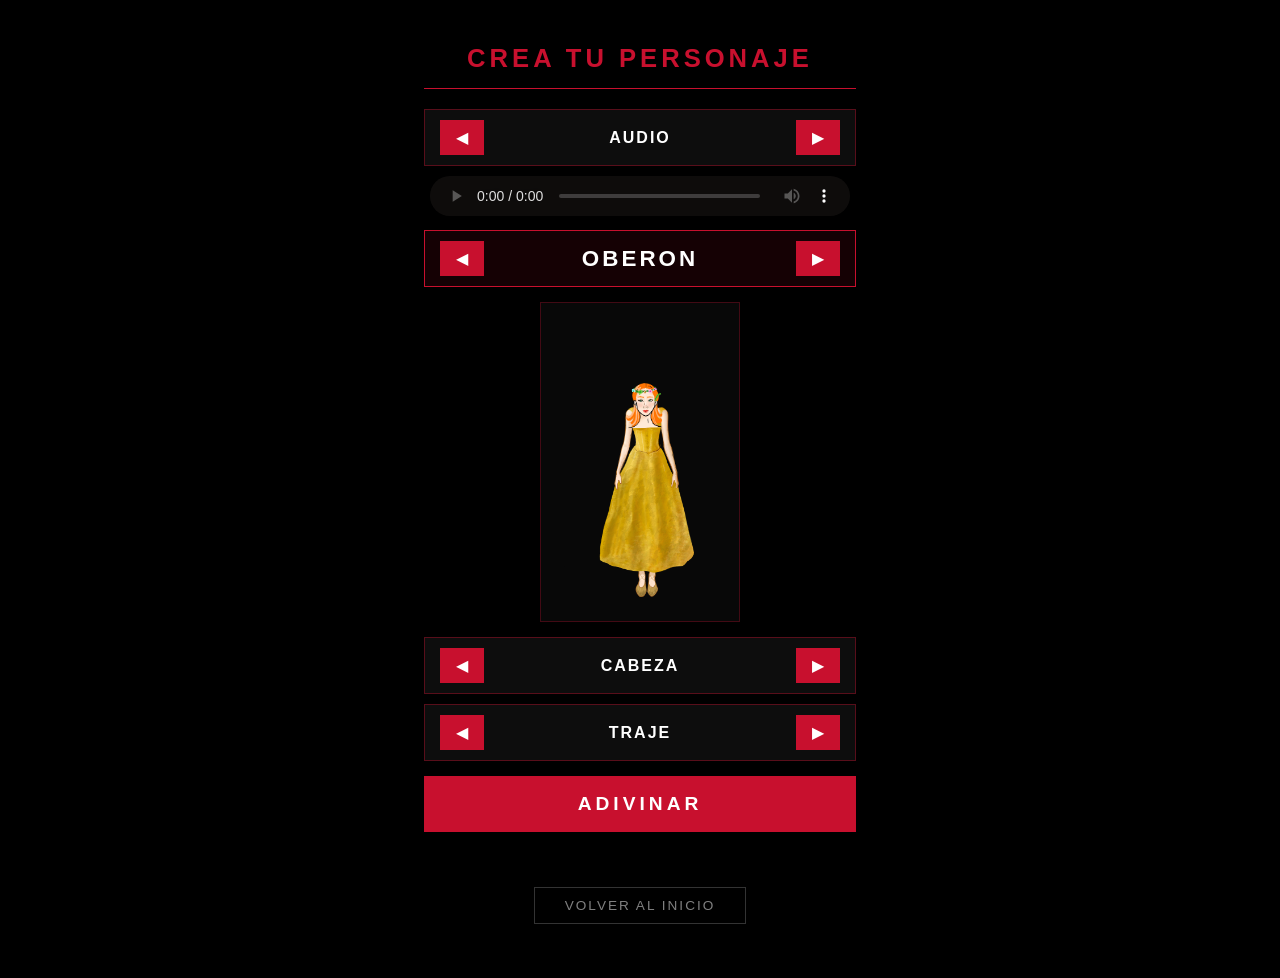
==== juego.html @ 45f5f7ee "Borrador 1" ====
<!DOCTYPE html>
<html lang="es">
<head>
    <meta charset="UTF-8">
    <meta name="viewport" content="width=device-width, initial-scale=1.0">
    <title>Creación de Personaje</title>
    <link rel="stylesheet" href="style.css">
</head>
<body>
    <div class="game-container">
        <h2>Crea tu personaje</h2>
        
        <!-- Reproductor de Audio con Selector -->
        <div class="audio-section">
            <div class="selector">
                <button class="flecha" onclick="cambiarAudio(-1)">&#9664;</button>
                <span>Audio</span>
                <button class="flecha" onclick="cambiarAudio(1)">&#9654;</button>
            </div>
            <audio id="reproductor-audio" controls>
                <source id="fuente-audio" src="audios/audio1.mp3" type="audio/mpeg">
                Tu navegador no soporta el elemento de audio.
            </audio>
        </div>

        <!-- Selector de Nombre de Personaje -->
        <div class="selector selector-nombre">
            <button class="flecha" onclick="cambiarNombre(-1)">&#9664;</button>
            <span id="nombre-personaje">Titania</span>
            <button class="flecha" onclick="cambiarNombre(1)">&#9654;</button>
        </div>

        <!-- Área donde se visualiza el personaje -->
        <div class="character-preview">
            <img id="traje-img" class="parte-personaje" src="img/traje1.png" alt="Traje">
            <img id="cabeza-img" class="parte-personaje" src="img/cabeza1.png" alt="Cabeza">
        </div>

        <!-- Controles para elegir -->
        <div class="controles">
            <!-- Selector de Cabezas -->
            <div class="selector">
                <button class="flecha" onclick="cambiarCabeza(-1)">&#9664;</button>
                <span>Cabeza</span>
                <button class="flecha" onclick="cambiarCabeza(1)">&#9654;</button>
            </div>

            <!-- Selector de Trajes -->
            <div class="selector">
                <button class="flecha" onclick="cambiarTraje(-1)">&#9664;</button>
                <span>Traje</span>
                <button class="flecha" onclick="cambiarTraje(1)">&#9654;</button>
            </div>
        </div>

        <!-- NUEVO: Botón Adivinar y mensaje de resultado -->
        <button class="btn-adivinar" onclick="adivinar()">ADIVINAR</button>
        <div id="mensaje-resultado" class="mensaje-resultado"></div>

        <a href="index.html" class="btn-volver">Volver al inicio</a>
    </div>

    <script src="script.js"></script>
</body>
</html>
---- style.css ----
/* Reseteo básico y fuente unificada para TODO el proyecto */
* {
    margin: 0;
    padding: 0;
    box-sizing: border-box;
    font-family: sans-serif;
}

/* =========================================
   ESTILOS GENERALES DEL BODY
   ========================================= */
body {
    display: flex;
    justify-content: center;
    align-items: center;
    min-height: 100vh;
    background-color: #000000;  /* Fondo negro como la pantalla de inicio */
    color: #ffffff;             /* Texto blanco por defecto */
}

/* =========================================
   CONTENEDOR PRINCIPAL DEL JUEGO
   ========================================= */
.game-container {
    background: transparent;    /* Sin fondo gris, integrado con el negro */
    padding: 1.5rem;
    text-align: center;
    width: 95%;
    max-width: 480px;
    margin: 20px auto;
}

/* Título principal del juego */
.game-container h2 {
    color: rgb(200, 16, 46);    /* Rojo Teatro Real */
    font-size: 1.6rem;
    font-weight: bold;
    letter-spacing: 4px;
    text-transform: uppercase;
    margin-bottom: 20px;
    border-bottom: 1px solid rgb(200, 16, 46); /* Línea roja decorativa */
    padding-bottom: 15px;
}

/* =========================================
   SECCIÓN DE AUDIO
   ========================================= */
.audio-section {
    margin: 10px auto;
    text-align: center;
    width: 100%;
}

.audio-section .selector {
    margin-bottom: 10px;
}

#reproductor-audio {
    width: 100%;
    max-width: 420px;
    height: 40px;
    border-radius: 0;           /* Bordes rectos, estilo Teatro Real */
    outline: none;
    filter: invert(1);          /* Invierte los colores del reproductor nativo para que se vea claro sobre fondo negro */
}

/* =========================================
   SELECTORES (FLECHAS)
   ========================================= */
.selector {
    display: flex;
    justify-content: space-between;
    align-items: center;
    margin: 10px 0;
    background: rgba(255, 255, 255, 0.05); /* Fondo muy sutil, casi transparente */
    padding: 10px 15px;
    border: 1px solid rgba(200, 16, 46, 0.4); /* Borde rojo tenue */
    border-radius: 0;           /* Bordes rectos */
}

.selector span {
    font-weight: bold;
    font-size: 1rem;
    color: #ffffff;             /* Texto blanco */
    letter-spacing: 2px;
    text-transform: uppercase;
}

/* Flechas */
.flecha {
    background: rgb(200, 16, 46);   /* Rojo Teatro Real */
    color: white;
    border: none;
    padding: 8px 16px;
    border-radius: 0;               /* Bordes rectos */
    cursor: pointer;
    font-size: 1rem;
    transition: all 0.2s ease;
}

.flecha:hover {
    background: #ffffff;
    color: rgb(200, 16, 46);
}

.flecha:active {
    transform: scale(0.95);         /* Pequeño efecto al pulsar */
}

/* =========================================
   SELECTOR DE NOMBRE DE PERSONAJE
   ========================================= */
.selector-nombre {
    margin: 10px auto;
    width: 100%;
    background: rgba(200, 16, 46, 0.1);     /* Fondo rojo muy suave para destacarlo */
    border: 1px solid rgb(200, 16, 46);     /* Borde rojo más marcado que el resto */
}

.selector-nombre span {
    font-size: 1.4rem;
    font-weight: bold;
    color: #ffffff;
    letter-spacing: 3px;
    text-transform: uppercase;
    min-width: 150px;
    text-align: center;
    display: inline-block;
}

/* =========================================
   PREVISUALIZACIÓN DEL PERSONAJE
   ========================================= */
.character-preview {
    position: relative;
    width: 200px;
    height: 320px;
    margin: 15px auto;
    background: rgba(255, 255, 255, 0.03);  /* Fondo casi invisible */
    border: 1px solid rgba(200, 16, 46, 0.3); /* Borde rojo sutil */
}

.parte-personaje {
    position: absolute;
    left: 50%;
    transform: translateX(-50%);
    object-fit: contain;
}

#traje-img {
    bottom: 0;
    width: 180px;
    height: 250px;
    z-index: 1;
}

#cabeza-img {
    top: -30px;
    width: 300px;
    height: 300px;
    margin-left: 5px;
    z-index: 2;
}

/* =========================================
   BOTÓN ADIVINAR
   ========================================= */
.btn-adivinar {
    display: block;
    width: 100%;
    margin: 15px auto 10px auto;
    padding: 15px;
    background-color: rgb(200, 16, 46);     /* Rojo Teatro Real */
    color: #ffffff;
    border: 2px solid rgb(200, 16, 46);
    border-radius: 0;
    font-size: 1.2rem;
    font-weight: bold;
    letter-spacing: 4px;
    text-transform: uppercase;
    cursor: pointer;
    transition: all 0.3s ease;
}

.btn-adivinar:hover {
    background-color: #000000;
    color: rgb(200, 16, 46);
    box-shadow: 0 0 25px rgba(200, 16, 46, 0.5);
}

/* =========================================
   MENSAJE DE RESULTADO
   ========================================= */
.mensaje-resultado {
    margin: 10px auto 15px auto;
    width: 100%;
    padding: 0;
    font-size: 1rem;
    font-weight: bold;
    letter-spacing: 1px;
    text-align: center;
    min-height: 20px;
    transition: all 0.3s ease;
}

.mensaje-resultado.correcto {
    background-color: rgba(255, 255, 255, 0.05);
    border: 2px solid #ffffff;
    color: #ffffff;
    padding: 12px;
    letter-spacing: 2px;
}

.mensaje-resultado.incorrecto {
    background-color: rgba(200, 16, 46, 0.15);
    border: 2px solid rgb(200, 16, 46);
    color: rgb(200, 16, 46);
    padding: 12px;
    letter-spacing: 2px;
}

/* =========================================
   BOTÓN VOLVER
   ========================================= */
.btn-volver {
    display: inline-block;
    margin-top: 10px;
    margin-bottom: 10px;
    padding: 10px 30px;
    background-color: transparent;
    color: rgba(255, 255, 255, 0.5);        /* Blanco apagado para que no distraiga */
    text-decoration: none;
    border: 1px solid rgba(255, 255, 255, 0.2);
    border-radius: 0;
    font-size: 0.85rem;
    letter-spacing: 2px;
    text-transform: uppercase;
    transition: all 0.3s ease;
}

.btn-volver:hover {
    color: #ffffff;
    border-color: #ffffff;
}

/* =========================================
   ESTILOS ESPECÍFICOS: PANTALLA DE INICIO
   ========================================= */
body.pantalla-inicio {
    background-color: #000000;
    background-image: none;
    position: relative;
    overflow: hidden;
    display: block;
}

/* --- CRÉDITOS ARRIBA IZQUIERDA --- */
.creditos-top-left {
    position: absolute;
    top: 40px;
    left: 40px;
    z-index: 10;
}

.titulo-uni {
    color: rgb(200, 16, 46);
    font-size: 1.8rem;
    font-weight: bold;
    text-transform: uppercase;
    letter-spacing: 2px;
    margin-bottom: 5px;
}

.nombres-equipo {
    color: #ffffff;
    font-size: 1.2rem;
    font-weight: 300;
    letter-spacing: 1px;
}

/* --- BOTÓN CENTRAL (ROJO TEATRO REAL) --- */
.centro-inicio {
    position: absolute;
    top: 50%;
    left: 50%;
    transform: translate(-50%, -50%);
    z-index: 10;
}

.btn-jugar {
    display: inline-block;
    padding: 15px 60px;
    background-color: rgb(200, 16, 46);
    color: #ffffff;
    text-decoration: none;
    font-size: 2rem;
    font-weight: 400;
    letter-spacing: 4px;
    border: 2px solid rgb(200, 16, 46);
    border-radius: 0;
    transition: all 0.3s ease;
    text-transform: uppercase;
}

.btn-jugar:hover {
    background-color: #000000;
    color: rgb(200, 16, 46);
    box-shadow: 0 0 20px rgba(200, 16, 46, 0.5);
}

/* --- LOGO A LA DERECHA --- */
.logo-derecha {
    position: absolute;
    right: 40px;
    top: 50%;
    transform: translateY(-50%);
    height: 80vh;
    display: flex;
    align-items: center;
}

.logo-derecha img {
    max-height: 100%;
    width: auto;
}

/* =========================================
   RESPONSIVE MÓVILES
   ========================================= */
@media (max-width: 768px) {

    /* --- Juego --- */
    .game-container {
        padding: 1rem;
        width: 100%;
        margin: 10px auto;
    }

    .game-container h2 {
        font-size: 1.2rem;
        letter-spacing: 3px;
        margin-bottom: 15px;
        padding-bottom: 10px;
    }

    .character-preview {
        width: 160px;
        height: 270px;
        margin: 10px auto;
    }

    #traje-img {
        width: 140px;
        height: 200px;
    }

    #cabeza-img {
        width: 240px;
        height: 240px;
        top: -8px;
    }

    .selector {
        padding: 8px 10px;
        margin: 8px 0;
    }

    .selector span {
        font-size: 0.85rem;
        letter-spacing: 1px;
    }

    .selector-nombre span {
        font-size: 1.1rem;
        letter-spacing: 2px;
        min-width: 120px;
    }

    .flecha {
        padding: 6px 12px;
        font-size: 0.9rem;
    }

    .btn-adivinar {
        font-size: 1rem;
        letter-spacing: 3px;
        padding: 12px;
    }

    .mensaje-resultado {
        font-size: 0.9rem;
    }

    /* --- Pantalla de Inicio --- */
    .logo-derecha {
        position: absolute;
        right: auto;
        left: 50%;
        top: auto;
        bottom: 30px;
        transform: translateX(-50%);
        height: auto;
    }

    .logo-derecha img {
        max-height: 120px;
    }

    .centro-inicio {
        top: 40%;
    }

    .btn-jugar {
        font-size: 1.5rem;
        padding: 12px 40px;
    }

    .creditos-top-left {
        top: 20px;
        left: 20px;
    }

    .titulo-uni {
        font-size: 1.2rem;
    }

    .nombres-equipo {
        font-size: 0.9rem;
    }
}
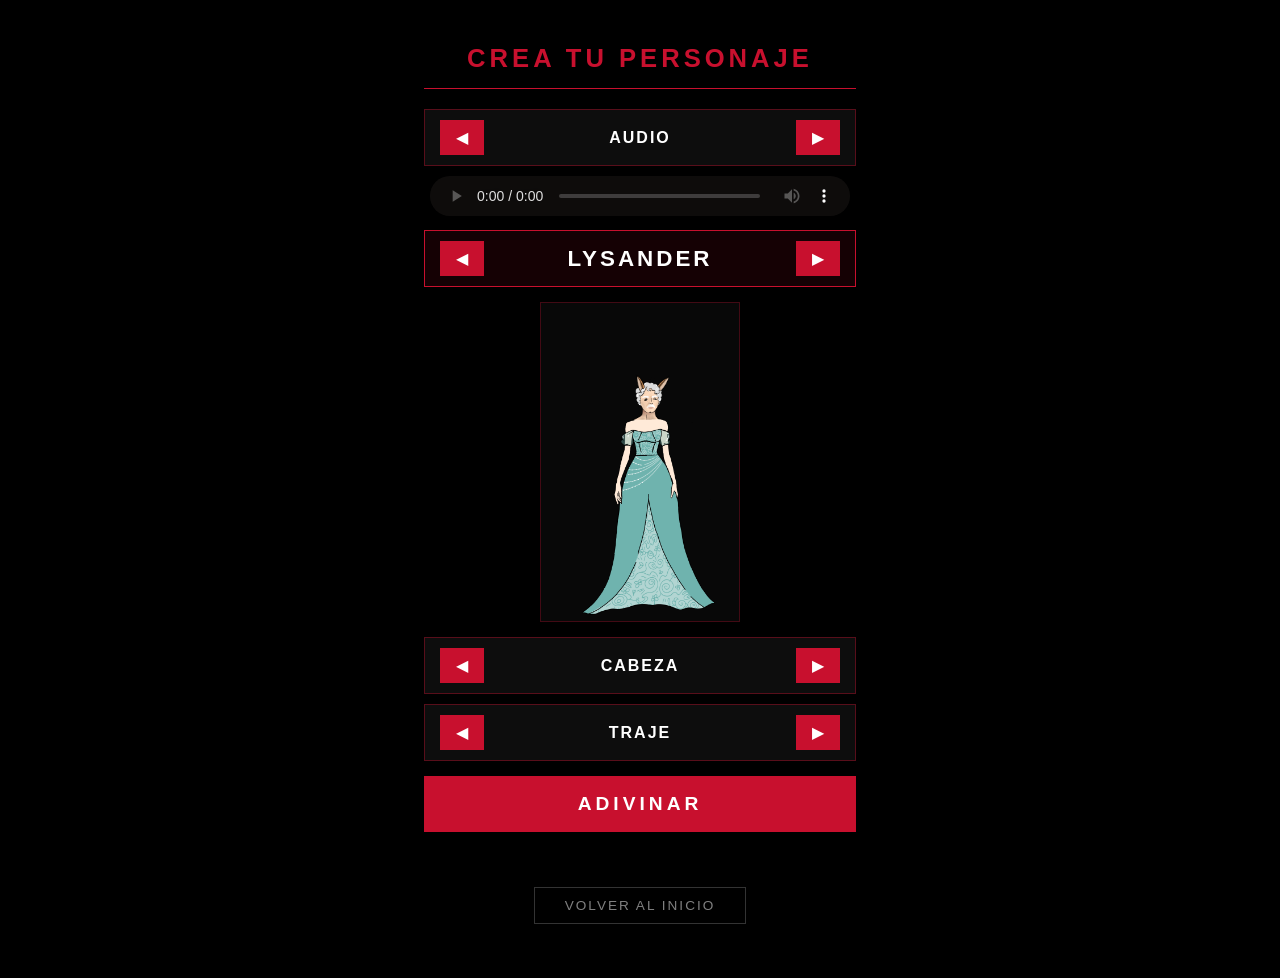
==== commit a0a0a5b1: "IOS ajustes" ====
--- a/juego.html
+++ b/juego.html
@@ -17,8 +17,9 @@
                 <span>Audio</span>
                 <button class="flecha" onclick="cambiarAudio(1)">&#9654;</button>
             </div>
-            <audio id="reproductor-audio" controls>
-                <source id="fuente-audio" src="audios/audio1.mp3" type="audio/mpeg">
+
+            <!-- Safari iOS: src directamente en el audio, sin <source> -->
+            <audio id="reproductor-audio" controls playsinline preload="metadata">
                 Tu navegador no soporta el elemento de audio.
             </audio>
         </div>
@@ -38,14 +39,12 @@
 
         <!-- Controles para elegir -->
         <div class="controles">
-            <!-- Selector de Cabezas -->
             <div class="selector">
                 <button class="flecha" onclick="cambiarCabeza(-1)">&#9664;</button>
                 <span>Cabeza</span>
                 <button class="flecha" onclick="cambiarCabeza(1)">&#9654;</button>
             </div>
 
-            <!-- Selector de Trajes -->
             <div class="selector">
                 <button class="flecha" onclick="cambiarTraje(-1)">&#9664;</button>
                 <span>Traje</span>
@@ -53,7 +52,7 @@
             </div>
         </div>
 
-        <!-- NUEVO: Botón Adivinar y mensaje de resultado -->
+        <!-- Botón Adivinar y mensaje de resultado -->
         <button class="btn-adivinar" onclick="adivinar()">ADIVINAR</button>
         <div id="mensaje-resultado" class="mensaje-resultado"></div>
 
--- a/style.css
+++ b/style.css
@@ -147,19 +147,67 @@
     object-fit: contain;
 }
 
+/* Posición y capa del traje */
 #traje-img {
     bottom: 0;
     width: 180px;
     height: 250px;
-    z-index: 1;
-}
-
+    z-index: 2; /* ⬅️ Ahora el traje va POR ENCIMA */
+}
+
+/* Posición y capa de la cabeza (BASE - valores por defecto) */
 #cabeza-img {
-    top: -30px;
+    top: -10px;
     width: 300px;
     height: 300px;
     margin-left: 5px;
-    z-index: 2;
+    z-index: 1;
+}
+
+/* =========================================
+   POSICIÓN INDIVIDUAL DE CADA CABEZA
+   Ajusta top, width, height y margin-left
+   de cada cabeza de forma independiente
+   ========================================= */
+
+/* Cabeza 1 - Titania */
+#cabeza-img.cabeza-0 {
+    top: -33px;
+    width: 300px;
+    height: 300px;
+    margin-left: 5px;
+}
+
+/* Cabeza 2 - Bottom */
+#cabeza-img.cabeza-1 {
+    top: -32px;
+    width: 300px;
+    height: 300px;
+    margin-left: 10px;
+}
+
+/* Cabeza 3 - Hermia */
+#cabeza-img.cabeza-2 {
+    top: -15px;
+    width: 300px;
+    height: 300px;
+    margin-left: 5px;
+}
+
+/* Cabeza 4 - Lysander */
+#cabeza-img.cabeza-3 {
+    top: -20px;
+    width: 300px;
+    height: 300px;
+    margin-left: 10px;
+}
+
+/* Cabeza 5 - Oberon */
+#cabeza-img.cabeza-4 {
+    top: -38px;
+    width: 300px;
+    height: 300px;
+    margin-left: 10px;
 }
 
 /* =========================================
@@ -354,10 +402,58 @@
         height: 200px;
     }
 
+    /* BASE de cabeza en móvil */
     #cabeza-img {
         width: 240px;
         height: 240px;
         top: -8px;
+        margin-left: 4px;
+    }
+
+    /* =========================================
+       POSICIÓN INDIVIDUAL DE CADA CABEZA EN MÓVIL
+       Se aplica la misma proporción (80%) que
+       el cambio de tamaño de 300px a 240px
+       ========================================= */
+
+    /* Cabeza 1 - Titania */
+    #cabeza-img.cabeza-0 {
+        top: -15px;       /* -33px * 0.80 ≈ -26px */
+        width: 240px;
+        height: 240px;
+        margin-left: 4px; /* 5px * 0.80 ≈ 4px */
+    }
+
+    /* Cabeza 2 - Bottom */
+    #cabeza-img.cabeza-1 {
+        top: -12px;       /* -32px * 0.80 ≈ -26px */
+        width: 240px;
+        height: 240px;
+        margin-left: 8px; /* 10px * 0.80 = 8px */
+    }
+
+    /* Cabeza 3 - Hermia */
+    #cabeza-img.cabeza-2 {
+        top: 0px;       /* -15px * 0.80 = -12px */
+        width: 240px;
+        height: 240px;
+        margin-left: 4px; /* 5px * 0.80 ≈ 4px */
+    }
+
+    /* Cabeza 4 - Lysander */
+    #cabeza-img.cabeza-3 {
+        top: -2px;       /* -20px * 0.80 = -16px */
+        width: 240px;
+        height: 240px;
+        margin-left: 8px; /* 10px * 0.80 = 8px */
+    }
+
+    /* Cabeza 5 - Oberon */
+    #cabeza-img.cabeza-4 {
+        top: -15px;       /* -38px * 0.80 ≈ -30px */
+        width: 240px;
+        height: 240px;
+        margin-left: 8px; /* 10px * 0.80 = 8px */
     }
 
     .selector {
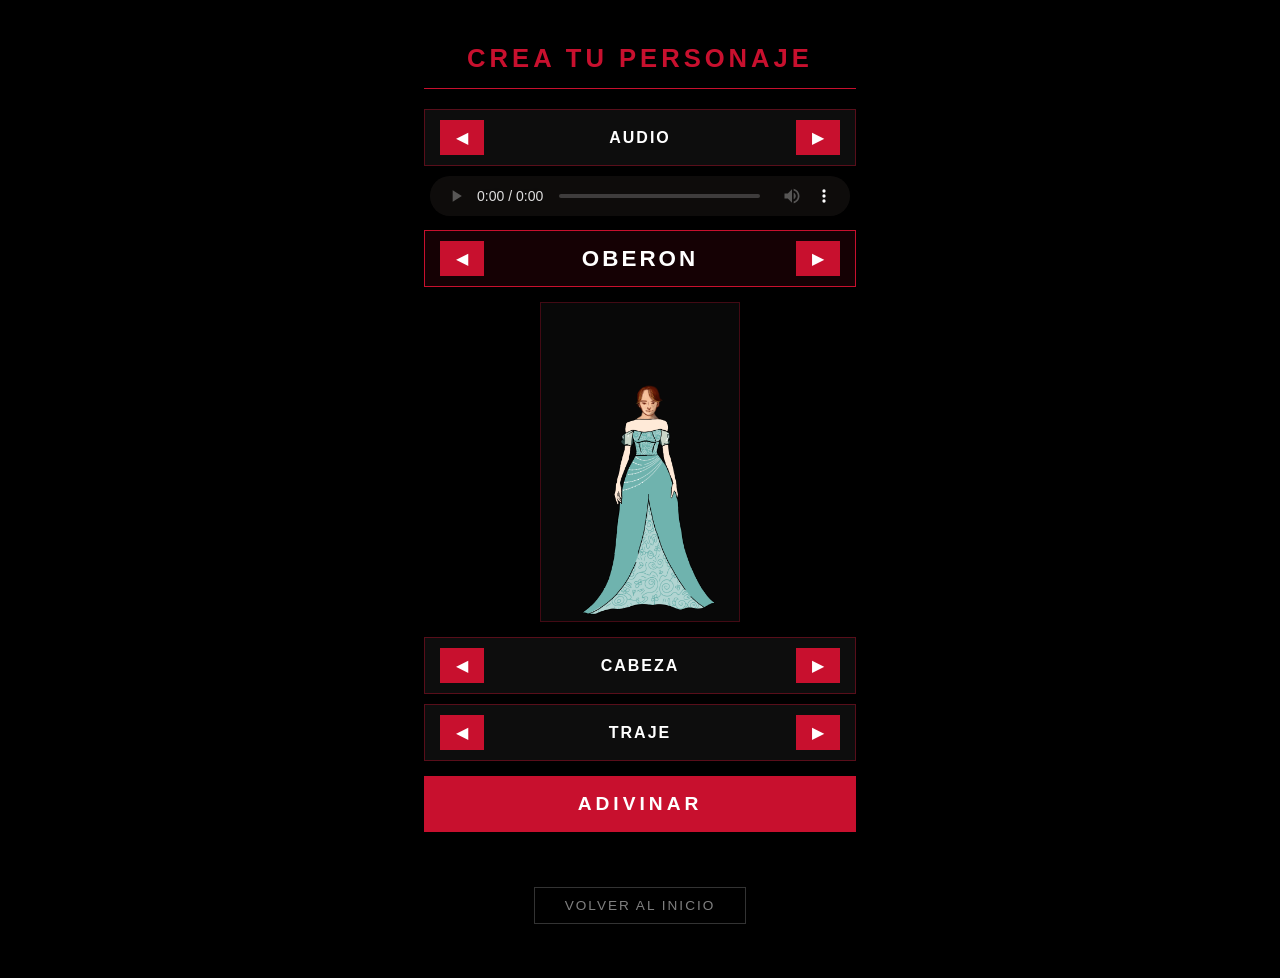
==== commit 942a3a09: "Corrección audios" ====
--- a/juego.html
+++ b/juego.html
@@ -6,7 +6,7 @@
     <title>Creación de Personaje</title>
     <link rel="stylesheet" href="style.css">
 </head>
-<body>
+<body>  
     <div class="game-container">
         <h2>Crea tu personaje</h2>
         
@@ -17,10 +17,12 @@
                 <span>Audio</span>
                 <button class="flecha" onclick="cambiarAudio(1)">&#9654;</button>
             </div>
-
-            <!-- Safari iOS: src directamente en el audio, sin <source> -->
-            <audio id="reproductor-audio" controls playsinline preload="metadata">
-                Tu navegador no soporta el elemento de audio.
+            <audio 
+                id="reproductor-audio" 
+                controls 
+                playsinline
+                preload="auto"
+                webkit-playsinline>
             </audio>
         </div>
 
--- a/style.css
+++ b/style.css
@@ -147,12 +147,58 @@
     object-fit: contain;
 }
 
-/* Posición y capa del traje */
+/* Posición y capa del traje (BASE) */
 #traje-img {
     bottom: 0;
     width: 180px;
     height: 250px;
-    z-index: 2; /* ⬅️ Ahora el traje va POR ENCIMA */
+    z-index: 2;
+}
+
+/* =========================================
+   POSICIÓN INDIVIDUAL DE CADA TRAJE
+   Ajusta bottom, width, height y margin-left
+   de cada traje de forma independiente
+   ========================================= */
+
+/* Traje 1 - Titania */
+#traje-img.traje-0 {
+    bottom: 0px;
+    width: 180px;
+    height: 250px;
+    margin-left: 0px;
+}
+
+/* Traje 2 - Bottom */
+#traje-img.traje-1 {
+    bottom: 0px;
+    width: 180px;
+    height: 250px;
+    margin-left: -5px;
+}
+
+/* Traje 3 - Hermia */
+#traje-img.traje-2 {
+    bottom: 0px;
+    width: 180px;
+    height: 235px;
+    margin-left: 0px;
+}
+
+/* Traje 4 - Lysander */
+#traje-img.traje-3 {
+    bottom: 0px;
+    width: 180px;
+    height: 238px;
+    margin-left: -5px;
+}
+
+/* Traje 5 - Oberon */
+#traje-img.traje-4 {
+    bottom: 0px;
+    width: 180px;
+    height: 245px;
+    margin-left: -5px;
 }
 
 /* Posición y capa de la cabeza (BASE - valores por defecto) */
@@ -188,7 +234,7 @@
 
 /* Cabeza 3 - Hermia */
 #cabeza-img.cabeza-2 {
-    top: -15px;
+    top: -5px;
     width: 300px;
     height: 300px;
     margin-left: 5px;
@@ -196,18 +242,18 @@
 
 /* Cabeza 4 - Lysander */
 #cabeza-img.cabeza-3 {
-    top: -20px;
+    top: -12px;
     width: 300px;
     height: 300px;
-    margin-left: 10px;
+    margin-left: 5px;
 }
 
 /* Cabeza 5 - Oberon */
 #cabeza-img.cabeza-4 {
-    top: -38px;
+    top: -35px;
     width: 300px;
     height: 300px;
-    margin-left: 10px;
+    margin-left: 7px;
 }
 
 /* =========================================
@@ -400,6 +446,51 @@
     #traje-img {
         width: 140px;
         height: 200px;
+        bottom: 0;
+    }
+
+    /* =========================================
+       POSICIÓN INDIVIDUAL DE CADA TRAJE EN MÓVIL
+       ========================================= */
+
+    /* Traje 1 - Titania */
+    #traje-img.traje-0 {
+        bottom: 0px;
+        width: 140px;
+        height: 200px;
+        margin-left: 0px;
+    }
+
+    /* Traje 2 - Bottom */
+    #traje-img.traje-1 {
+        bottom: 0px;
+        width: 140px;
+        height: 200px;
+        margin-left: -3px;
+    }
+
+    /* Traje 3 - Hermia */
+    #traje-img.traje-2 {
+        bottom: 0px;
+        width: 140px;
+        height: 190px;
+        margin-left: 0px;
+    }
+
+    /* Traje 4 - Lysander */
+    #traje-img.traje-3 {
+        bottom: 0px;
+        width: 140px;
+        height: 190px;
+        margin-left: -5px;
+    }
+
+    /* Traje 5 - Oberon */
+    #traje-img.traje-4 {
+        bottom: 0px;
+        width: 140px;
+        height: 200px;
+        margin-left: -5px;
     }
 
     /* BASE de cabeza en móvil */
@@ -426,7 +517,7 @@
 
     /* Cabeza 2 - Bottom */
     #cabeza-img.cabeza-1 {
-        top: -12px;       /* -32px * 0.80 ≈ -26px */
+        top: -10px;       /* -32px * 0.80 ≈ -26px */
         width: 240px;
         height: 240px;
         margin-left: 8px; /* 10px * 0.80 = 8px */
@@ -434,7 +525,7 @@
 
     /* Cabeza 3 - Hermia */
     #cabeza-img.cabeza-2 {
-        top: 0px;       /* -15px * 0.80 = -12px */
+        top: 10px;       /* -15px * 0.80 = -12px */
         width: 240px;
         height: 240px;
         margin-left: 4px; /* 5px * 0.80 ≈ 4px */
@@ -442,10 +533,10 @@
 
     /* Cabeza 4 - Lysander */
     #cabeza-img.cabeza-3 {
-        top: -2px;       /* -20px * 0.80 = -16px */
+        top: 5px;       /* -20px * 0.80 = -16px */
         width: 240px;
         height: 240px;
-        margin-left: 8px; /* 10px * 0.80 = 8px */
+        margin-left: 4px; /* 10px * 0.80 = 8px */
     }
 
     /* Cabeza 5 - Oberon */
@@ -453,7 +544,7 @@
         top: -15px;       /* -38px * 0.80 ≈ -30px */
         width: 240px;
         height: 240px;
-        margin-left: 8px; /* 10px * 0.80 = 8px */
+        margin-left: 5px; /* 10px * 0.80 = 8px */
     }
 
     .selector {
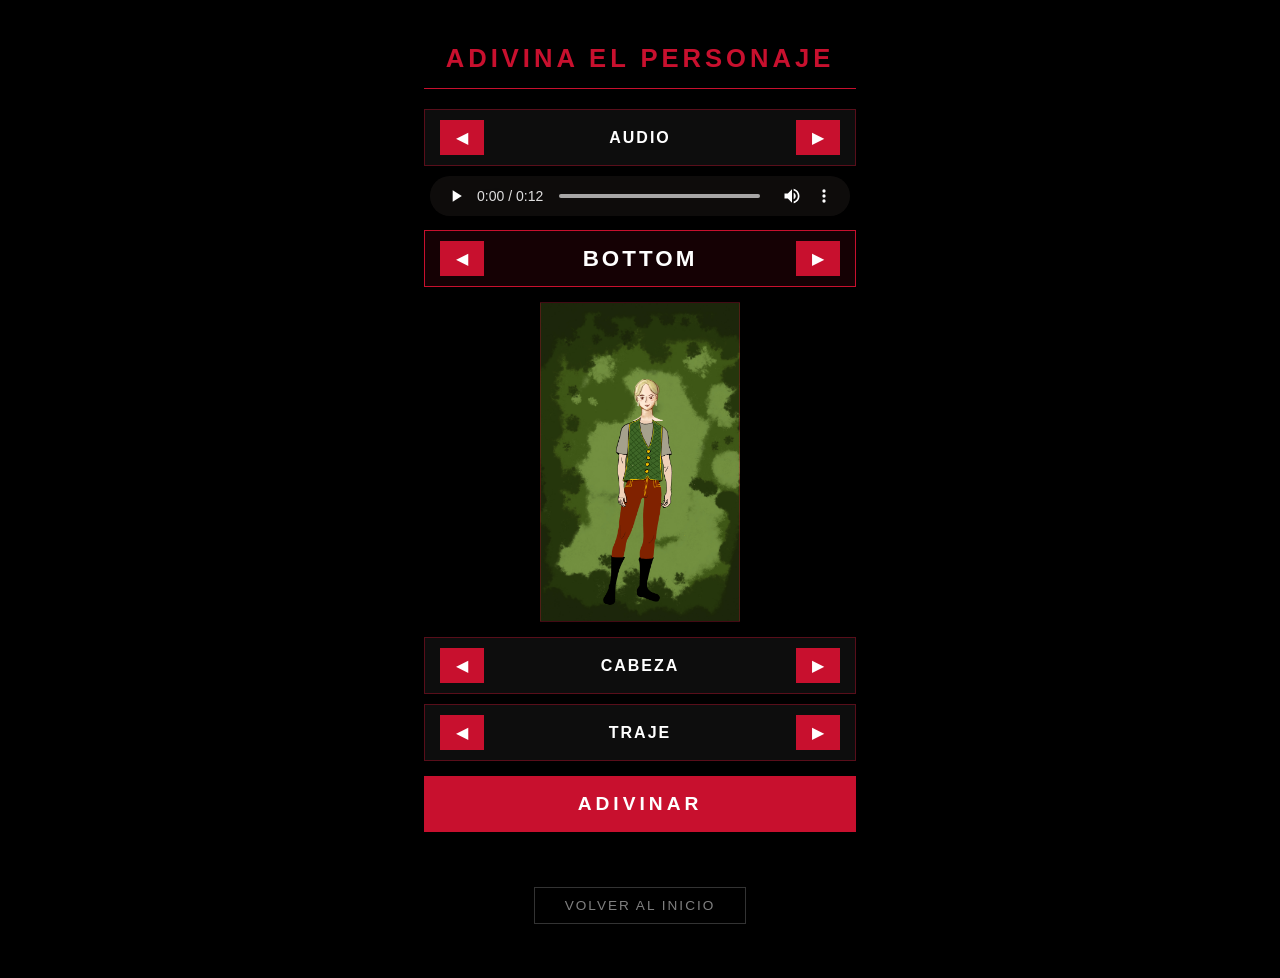
==== commit 91235b00: "Fondo Bosque" ====
--- a/juego.html
+++ b/juego.html
@@ -8,7 +8,7 @@
 </head>
 <body>  
     <div class="game-container">
-        <h2>Crea tu personaje</h2>
+        <h2>ADIVINA EL PERSONAJE</h2>
         
         <!-- Reproductor de Audio con Selector -->
         <div class="audio-section">
--- a/style.css
+++ b/style.css
@@ -136,8 +136,14 @@
     width: 200px;
     height: 320px;
     margin: 15px auto;
-    background: rgba(255, 255, 255, 0.03);  /* Fondo casi invisible */
-    border: 1px solid rgba(200, 16, 46, 0.3); /* Borde rojo sutil */
+    background-color: rgba(255, 255, 255, 0.03);
+    border: 1px solid rgba(200, 16, 46, 0.3);
+
+    /* AÑADE ESTAS 4 LÍNEAS */
+    background-image: url('img/bosque.jpg'); /* Cambia el nombre por el de tu imagen */
+    background-size: cover;        /* La imagen cubre todo el recuadro */
+    background-position: center;   /* Centrada */
+    background-repeat: no-repeat;  /* Sin repetición */
 }
 
 .parte-personaje {
@@ -536,7 +542,7 @@
         top: 5px;       /* -20px * 0.80 = -16px */
         width: 240px;
         height: 240px;
-        margin-left: 4px; /* 10px * 0.80 = 8px */
+        margin-left: 2px; /* 10px * 0.80 = 8px */
     }
 
     /* Cabeza 5 - Oberon */
@@ -544,7 +550,7 @@
         top: -15px;       /* -38px * 0.80 ≈ -30px */
         width: 240px;
         height: 240px;
-        margin-left: 5px; /* 10px * 0.80 = 8px */
+        margin-left: 3px; /* 10px * 0.80 = 8px */
     }
 
     .selector {
